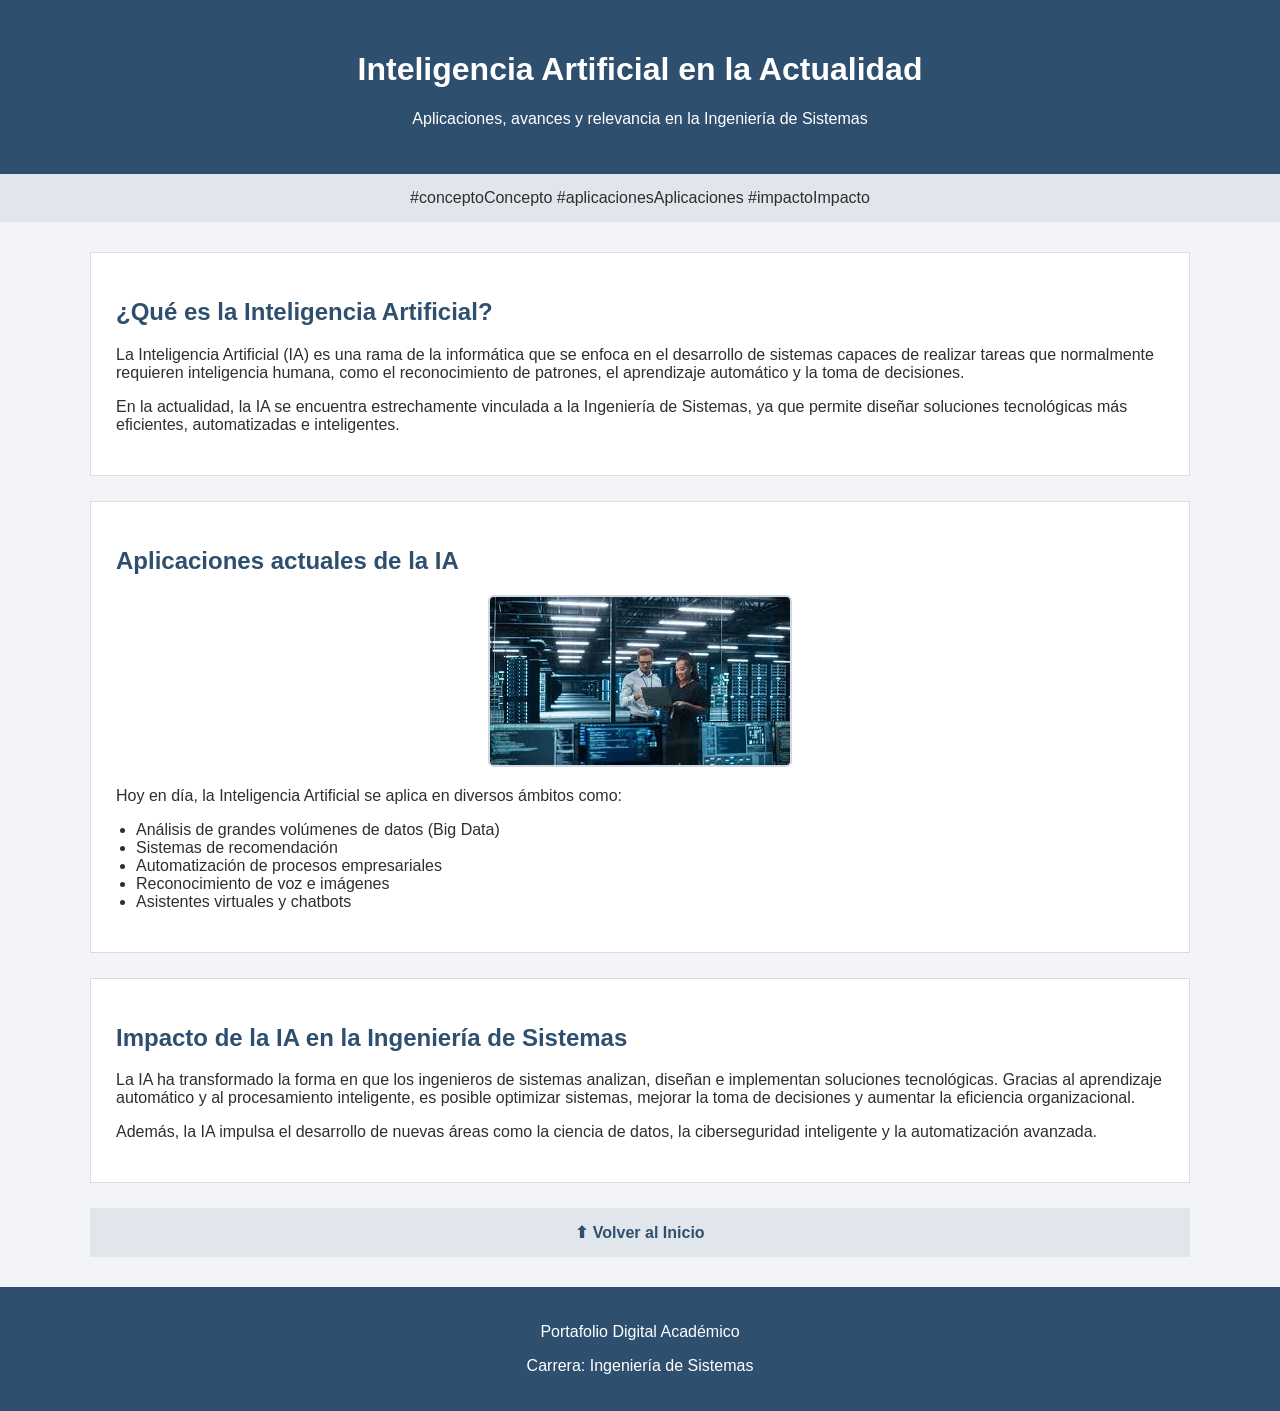
==== ia.html @ 2fcab0f6 "Add files via upload" ====
<!DOCTYPE html>
<html lang="es">
<head>
    <meta charset="UTF-8">
    <title>Inteligencia Artificial en la Actualidad</title>

    <style>
        body {
            margin: 0;
            font-family: Arial, Helvetica, sans-serif;
            background-color: #f2f4f7;
            color: #2e2e2e;
        }

        header {
            background-color: #2f4f6f;
            color: #ffffff;
            text-align: center;
            padding: 30px;
        }

        nav {
            background-color: #e0e6eb;
            padding: 15px;
            text-align: center;
        }

        nav a {
            color: #2f4f6f;
            text-decoration: none;
            font-weight: bold;
            margin: 0 15px;
        }

        main {
            padding: 30px;
            max-width: 1100px;
            margin: auto;
        }

        section {
            background-color: #ffffff;
            padding: 25px;
            margin-bottom: 25px;
            border: 1px solid #d6dde6;
        }

        h2 {
            color: #2f4f6f;
        }

        img {
            max-width: 100%;
            display: block;
            margin: 20px auto;
            border: 2px solid #cfd8e3;
            border-radius: 6px;
        }

        ul {
            padding-left: 20px;
        }

        footer {
            background-color: #2f4f6f;
            color: #ffffff;
            text-align: center;
            padding: 20px;
        }

        .volver {
            text-align: center;
            margin-top: 30px;
        }

        .volver a {
            background-color: #e0e6eb;
            color: #2f4f6f;
            padding: 10px 20px;
            font-weight: bold;
            text-decoration: none;
            border-radius: 6px;
        }
    </style>
</head>

<body id="inicio">

<header>
    <h1>Inteligencia Artificial en la Actualidad</h1>
    <p>Aplicaciones, avances y relevancia en la Ingeniería de Sistemas</p>
</header>

<nav>
    #conceptoConcepto</a>
    #aplicacionesAplicaciones</a>
    #impactoImpacto</a>
</nav>

<main>

    <section id="concepto">
        <h2>¿Qué es la Inteligencia Artificial?</h2>
        <p>
            La Inteligencia Artificial (IA) es una rama de la informática que se enfoca
            en el desarrollo de sistemas capaces de realizar tareas que normalmente
            requieren inteligencia humana, como el reconocimiento de patrones,
            el aprendizaje automático y la toma de decisiones.
        </p>

        <p>
            En la actualidad, la IA se encuentra estrechamente vinculada a la Ingeniería
            de Sistemas, ya que permite diseñar soluciones tecnológicas más eficientes,
            automatizadas e inteligentes.
        </p>
    </section>

    <section id="aplicaciones">
        <h2>Aplicaciones actuales de la IA</h2>

        <!-- Imagen de referencia -->
      <img src="Imagen1A.jpg" alt="IA">

        <p>
            Hoy en día, la Inteligencia Artificial se aplica en diversos ámbitos como:
        </p>

        <ul>
            <li>Análisis de grandes volúmenes de datos (Big Data)</li>
            <li>Sistemas de recomendación</li>
            <li>Automatización de procesos empresariales</li>
            <li>Reconocimiento de voz e imágenes</li>
            <li>Asistentes virtuales y chatbots</li>
        </ul>
    </section>

    <section id="impacto">
        <h2>Impacto de la IA en la Ingeniería de Sistemas</h2>
        <p>
            La IA ha transformado la forma en que los ingenieros de sistemas analizan,
            diseñan e implementan soluciones tecnológicas. Gracias al aprendizaje automático
            y al procesamiento inteligente, es posible optimizar sistemas, mejorar la toma
            de decisiones y aumentar la eficiencia organizacional.
        </p>

        <p>
            Además, la IA impulsa el desarrollo de nuevas áreas como la ciencia de datos,
            la ciberseguridad inteligente y la automatización avanzada.
        </p>
    </section>

<nav class="nav"> <a href="index.html">⬆ Volver al Inicio</a> </nav>

</main>

<footer>
    <p>Portafolio Digital Académico</p>
    <p>Carrera: Ingeniería de Sistemas</p>
</footer>

</body>
</html>
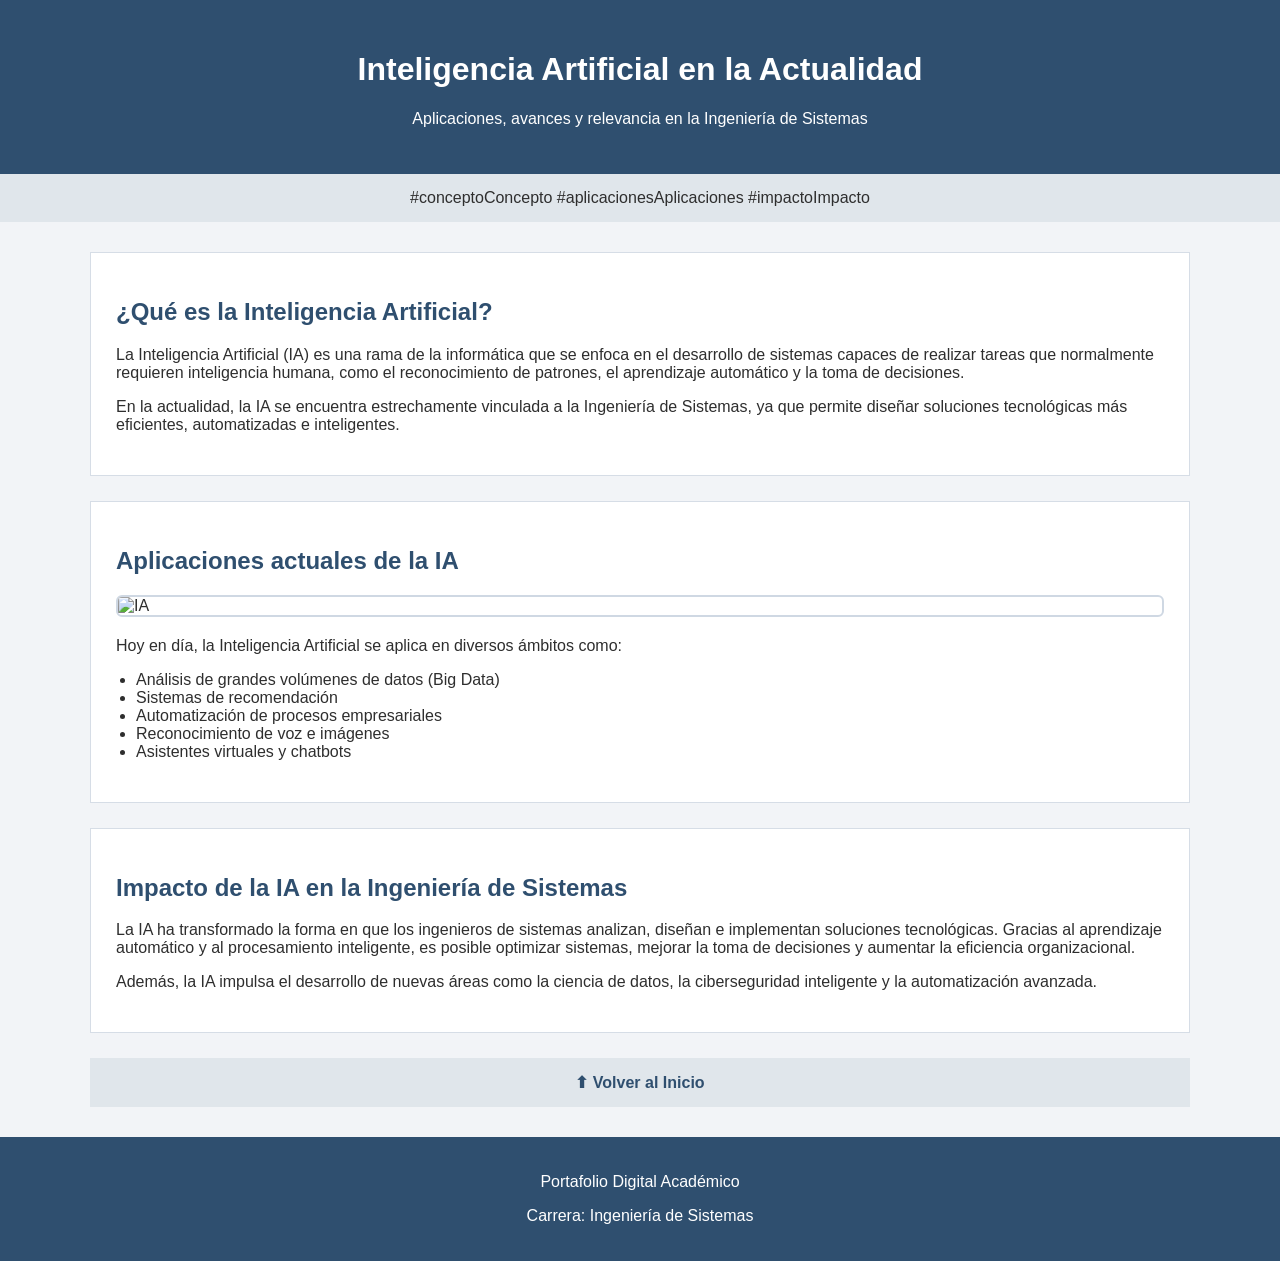
==== commit 6d282bda: "Add files via upload" ====
--- a/ia.html
+++ b/ia.html
@@ -119,8 +119,8 @@
         <h2>Aplicaciones actuales de la IA</h2>
 
         <!-- Imagen de referencia -->
-      <img src="Imagen1A.jpg" alt="IA">
-
+      <img src="../imagenes/Imagen1A.jpg" alt="IA">
+ 
         <p>
             Hoy en día, la Inteligencia Artificial se aplica en diversos ámbitos como:
         </p>
